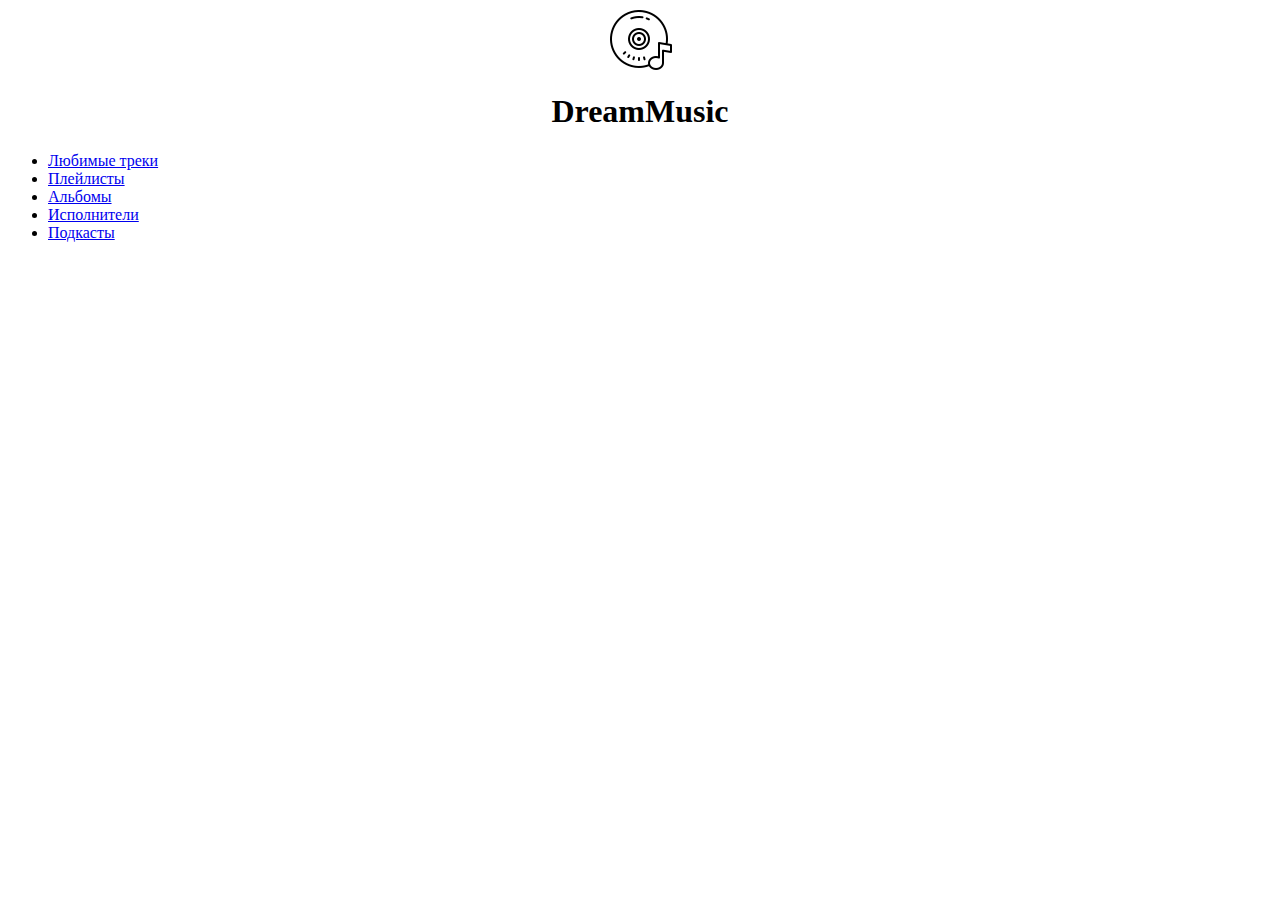
==== home.html @ e6933337 "create html page" ====
<!doctype html>
<html lang="en">
<head>
    <!-- Required meta tags -->
    <meta charset="utf-8">
    <meta name="viewport" content="width=device-width, initial-scale=1, shrink-to-fit=no">

    <!-- Bootstrap CSS -->
    <link rel="stylesheet" href="https://stackpath.bootstrapcdn.com/bootstrap/4.5.0/css/bootstrap.min.css"
          integrity="sha384-9aIt2nRpC12Uk9gS9baDl411NQApFmC26EwAOH8WgZl5MYYxFfc+NcPb1dKGj7Sk" crossorigin="anonymous">
    <link rel="stylesheet" href="https://stackpath.bootstrapcdn.com/font-awesome/4.7.0/css/font-awesome.min.css">
    <link rel="stylesheet" href="styles/style.css">

    <title>DreamMusic</title>
</head>
<body>

<div class="container-fluid">
    <div class="row">
        <div class="col-lg-2 left-panel">
            <div class="logo">
                <div class="logo">
                <img src="img/icons8-пластинка-64.png" alt="logo">
                <h1 class="display-4">DreamMusic</h1>
                </div>
                <ul>
                    <li><a href=#"">Любимые треки</a></li>
                    <li><a href="#">Плейлисты</a></li>
                    <li><a href="#">Альбомы</a></li>
                    <li><a href="#">Исполнители</a></li>
                    <li><a href="#">Подкасты</a></li>
                </ul>
        </div>
            </div>
            <div class="col-lg-10 content"></div>
    </div>
</div>

<!-- Optional JavaScript -->
<!-- jQuery first, then Popper.js, then Bootstrap JS -->
<script src="https://code.jquery.com/jquery-3.5.1.slim.min.js"
        integrity="sha384-DfXdz2htPH0lsSSs5nCTpuj/zy4C+OGpamoFVy38MVBnE+IbbVYUew+OrCXaRkfj"
        crossorigin="anonymous"></script>
<script src="https://cdn.jsdelivr.net/npm/popper.js@1.16.0/dist/umd/popper.min.js"
        integrity="sha384-Q6E9RHvbIyZFJoft+2mJbHaEWldlvI9IOYy5n3zV9zzTtmI3UksdQRVvoxMfooAo"
        crossorigin="anonymous"></script>
<script src="https://stackpath.bootstrapcdn.com/bootstrap/4.5.0/js/bootstrap.min.js"
        integrity="sha384-OgVRvuATP1z7JjHLkuOU7Xw704+h835Lr+6QL9UvYjZE3Ipu6Tp75j7Bh/kR0JKI"
        crossorigin="anonymous"></script>
</body>
</html>
---- styles/style.css ----
.login-content {
    display: table;
    background: url("../img/background.svg");
    width: 100%;
    height: 100%;
    position: fixed;
}

.login-block {
    display: table-cell;
    vertical-align: middle;
}

.logo img {
    display: block;
    margin: 0 auto;

}

.logo h1, p {
    text-align: center;
}

.logo p {
    font-weight: bold;
}

.jumbotron {
    background-color: rgb(233, 236, 239, 0.7);
}

.login-form {
    padding: 20px 20px 42px 20px;
    background-color: rgb(233, 236, 239, 0.7);
}
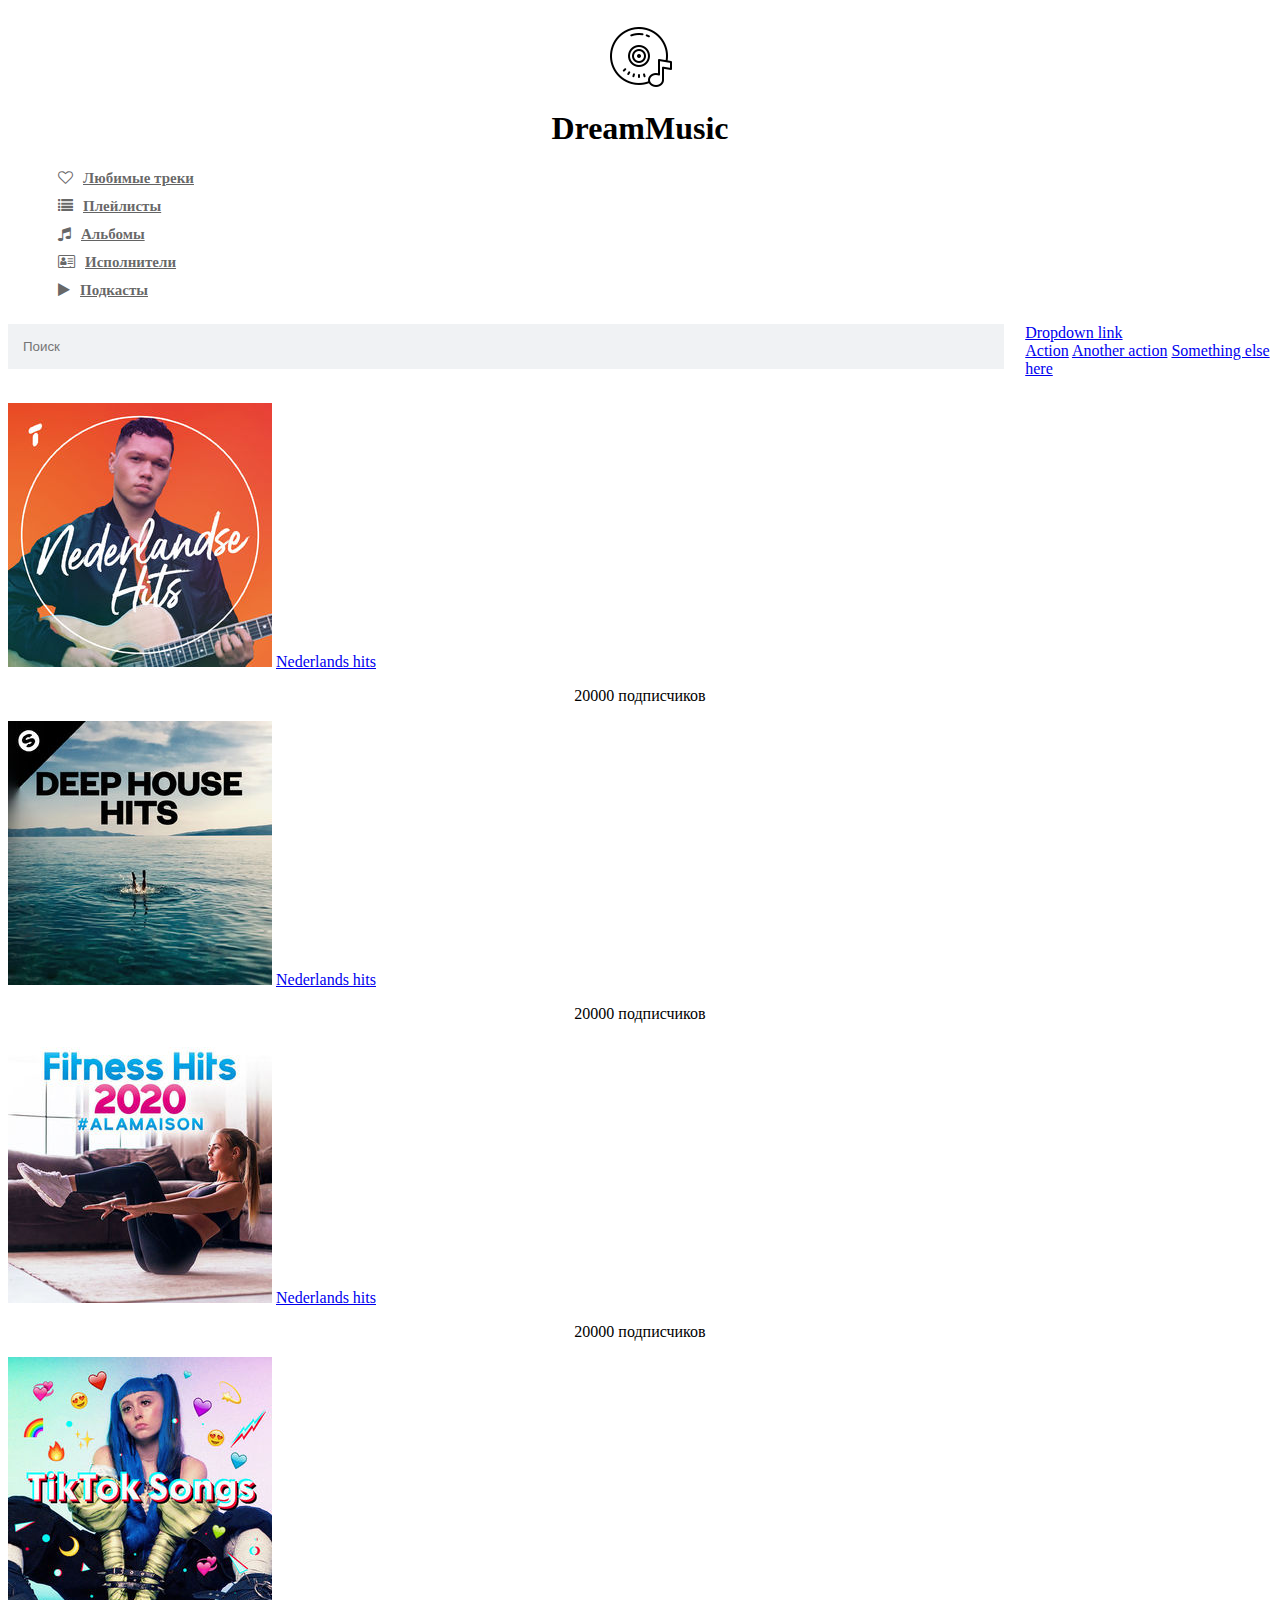
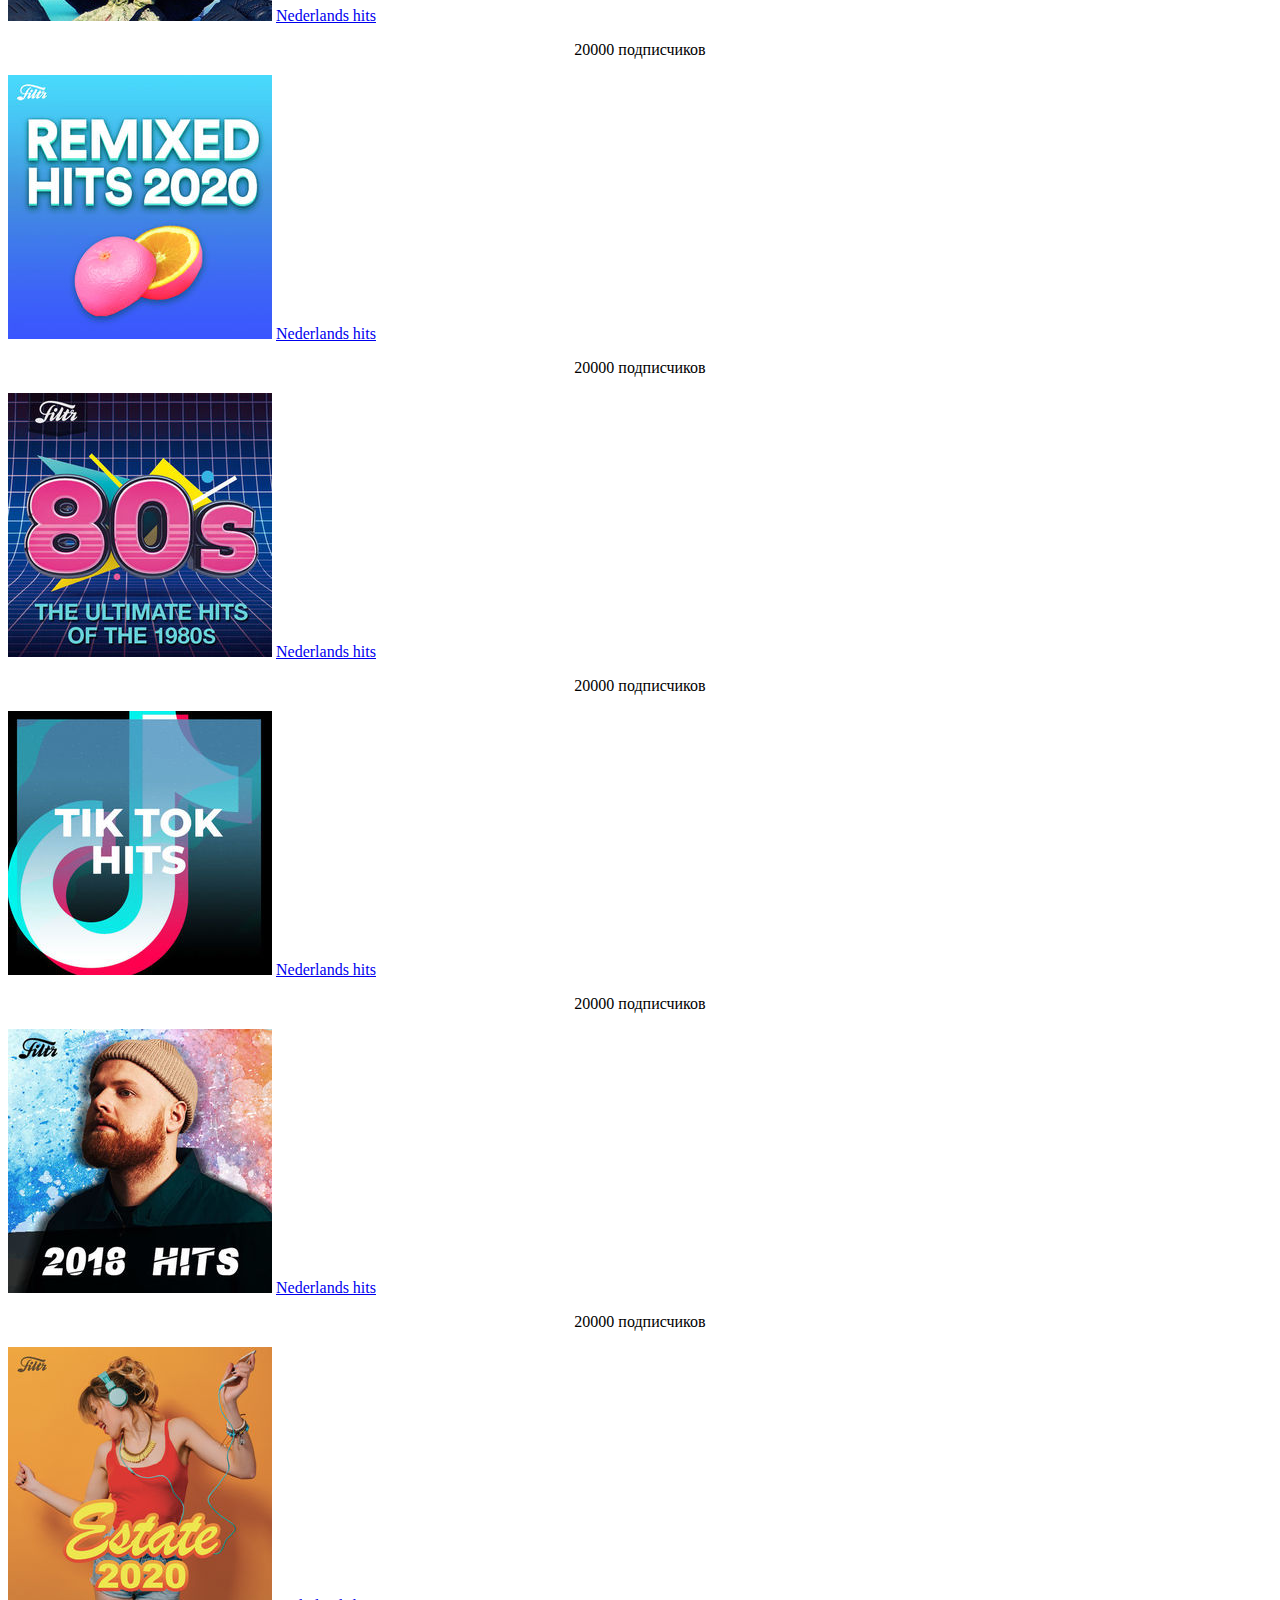
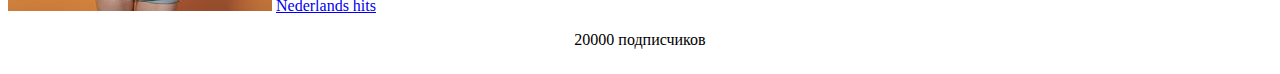
==== commit 195b5920: "Added library(scrol list)" ====
--- a/home.html
+++ b/home.html
@@ -10,29 +10,101 @@
           integrity="sha384-9aIt2nRpC12Uk9gS9baDl411NQApFmC26EwAOH8WgZl5MYYxFfc+NcPb1dKGj7Sk" crossorigin="anonymous">
     <link rel="stylesheet" href="https://stackpath.bootstrapcdn.com/font-awesome/4.7.0/css/font-awesome.min.css">
     <link rel="stylesheet" href="styles/style.css">
-
+    <link rel="stylesheet" href="lib/slick-1.8.1/slick/slick-theme.css">
+    <link rel="stylesheet" href="lib/slick-1.8.1/slick/slick.css">
     <title>DreamMusic</title>
 </head>
 <body>
 
 <div class="container-fluid">
     <div class="row">
-        <div class="col-lg-2 left-panel">
+        <div class="col-lg-3 left-panel">
             <div class="logo">
                 <div class="logo">
-                <img src="img/icons8-пластинка-64.png" alt="logo">
-                <h1 class="display-4">DreamMusic</h1>
+                    <img src="img/icons8-пластинка-64.png" alt="logo">
+                    <h1>DreamMusic</h1>
                 </div>
                 <ul>
-                    <li><a href=#"">Любимые треки</a></li>
-                    <li><a href="#">Плейлисты</a></li>
-                    <li><a href="#">Альбомы</a></li>
-                    <li><a href="#">Исполнители</a></li>
-                    <li><a href="#">Подкасты</a></li>
+
+                    <li><a href=#""><i class="fa fa-heart-o" aria-hidden="true"></i>Любимые треки</a></li>
+                    <li><a href="#"><i class="fa fa-list" aria-hidden="true"></i>Плейлисты</a></li>
+                    <li><a href="#"><i class="fa fa-music" aria-hidden="true"></i>Альбомы</a></li>
+                    <li><a href="#"><i class="fa fa-address-card-o" aria-hidden="true"></i>Исполнители</a></li>
+                    <li><a href="#"><i class="fa fa-play" aria-hidden="true"></i>Подкасты</a></li>
                 </ul>
+            </div>
         </div>
+        <div class="col-lg-9 content">
+            <div class="top-panel">
+
+                <div class="search">
+                    <input type="text" placeholder="Поиск">
+                </div>
+
+                <div class="user">
+                    <div class="dropdown">
+                        <a class="btn btn-secondary dropdown-toggle" href="#" role="button" id="dropdownMenuLink"
+                           data-toggle="dropdown" aria-haspopup="true" aria-expanded="false">
+                            Dropdown link
+                        </a>
+
+                        <div class="dropdown-menu" aria-labelledby="dropdownMenuLink">
+                            <a class="dropdown-item" href="#">Action</a>
+                            <a class="dropdown-item" href="#">Another action</a>
+                            <a class="dropdown-item" href="#">Something else here</a>
+                        </div>
+                    </div>
+                </div>
             </div>
-            <div class="col-lg-10 content"></div>
+            <section class="content-block">
+                <div class="responsive slick-arrow">
+                    <div>
+                        <img src="img/item2.jpg" class="rounded-circle" alt=" ">
+                        <a href="#">Nederlands hits</a>
+                        <p>20000 подписчиков</p>
+                    </div>
+                    <div>
+                        <img src="img/item3.jpg" class="rounded-circle" alt=" ">
+                        <a href="#">Nederlands hits</a>
+                        <p>20000 подписчиков</p>
+                    </div>
+                    <div>
+                        <img src="img/item4.jpg" class="rounded-circle" alt=" ">
+                        <a href="#">Nederlands hits</a>
+                        <p>20000 подписчиков</p>
+                    </div>
+                    <div>
+                        <img src="img/item5.jpg" class="rounded-circle" alt=" ">
+                        <a href="#">Nederlands hits</a>
+                        <p>20000 подписчиков</p>
+                    </div>
+                    <div>
+                        <img src="img/item6.jpg" class="rounded-circle" alt="">
+                        <a href="#">Nederlands hits</a>
+                        <p>20000 подписчиков</p>
+                    </div>
+                    <div>
+                        <img src="img/item7.jpg" class="rounded-circle" alt="">
+                        <a href="#">Nederlands hits</a>
+                        <p>20000 подписчиков</p>
+                    </div>
+                    <div><img src="img/item8.jpg" class="rounded-circle" alt="">
+                        <a href="#">Nederlands hits</a>
+                        <p>20000 подписчиков</p></div>
+                    <div>
+                        <img src="img/item9.jpg" class="rounded-circle" alt="">
+                        <a href="#">Nederlands hits</a>
+                        <p>20000 подписчиков</p>
+                    </div>
+                    <div>
+                        <img src="img/item10.jpg" class="rounded-circle" alt="">
+                        <a href="#">Nederlands hits</a>
+                        <p>20000 подписчиков</p>
+                    </div>
+                </div>
+            </section>
+        </div>
+
     </div>
 </div>
 
@@ -47,5 +119,7 @@
 <script src="https://stackpath.bootstrapcdn.com/bootstrap/4.5.0/js/bootstrap.min.js"
         integrity="sha384-OgVRvuATP1z7JjHLkuOU7Xw704+h835Lr+6QL9UvYjZE3Ipu6Tp75j7Bh/kR0JKI"
         crossorigin="anonymous"></script>
+<script src="lib/slick-1.8.1/slick/slick.min.js"></script>
+<script src="js/custom.js"></script>
 </body>
 </html>--- a/styles/style.css
+++ b/styles/style.css
@@ -1,3 +1,12 @@
+ul li {
+    list-style-type: none;
+}
+
+a:hover {
+    text-decoration: none;
+}
+
+/*login page*/
 .login-content {
     display: table;
     background: url("../img/background.svg");
@@ -32,4 +41,109 @@
 .login-form {
     padding: 20px 20px 42px 20px;
     background-color: rgb(233, 236, 239, 0.7);
+}
+
+.login-form h2 {
+    text-align: center;
+    margin: 15px 0;
+    font-weight: 400;
+}
+
+.social-link {
+    text-align: center;
+    margin: 15px 0;
+}
+
+.social-link i {
+    margin: 0 10px;
+    font-size: 30px;
+    color: #212529;
+    cursor: pointer;
+}
+
+.login-form .btn {
+    width: 100%;
+    display: block;
+    margin: 37px auto 0 auto;
+    border: 1px solid #212529;
+    border-radius: 0;
+    text-transform: uppercase;
+}
+
+/*home page*/
+.left-panel {
+    margin-top: 25px;
+}
+
+.left-panel ul {
+    margin-top: 15px;
+}
+
+.left-panel li {
+    margin: 10px;
+}
+
+.left-panel a {
+    font-size: 15px;
+    font-weight: bold;
+    color: rgba(25, 25, 25, 0.68);
+}
+
+.left-panel i {
+    margin-right: 10px;
+}
+
+.top-panel {
+    margin-top: 25px;
+    display: flex;
+    align-items: flex-start;
+    flex-wrap: nowrap;
+}
+
+.search {
+    width: 90%;
+}
+
+.search input {
+    width: 95%;
+    padding: 15px;
+    border: none;
+    outline: none;
+    background-color: rgba(233, 236, 239, 0.7);
+}
+
+.content-block{
+margin: 25px 0;
+}
+
+.slick-slide:focus {
+    outline: none;
+}
+
+.slick-prev:before {
+    content: "\f0a8";
+    font-family: "FontAweson";
+    color: black;
+}
+
+.slick-next:before {
+    content:"\f0a9"  ;
+    font-family: "FontAweson";
+    color: black;
+}
+
+.slick-prev{
+    left: 50%;
+    top: -10%;
+}
+.slick-next{
+    right: 7%;
+    top: -5%;
+}
+.slick-slide{
+    text-align: center;
+}
+.slick-slide img {
+    display: block;
+    margin: 0 auto;
 }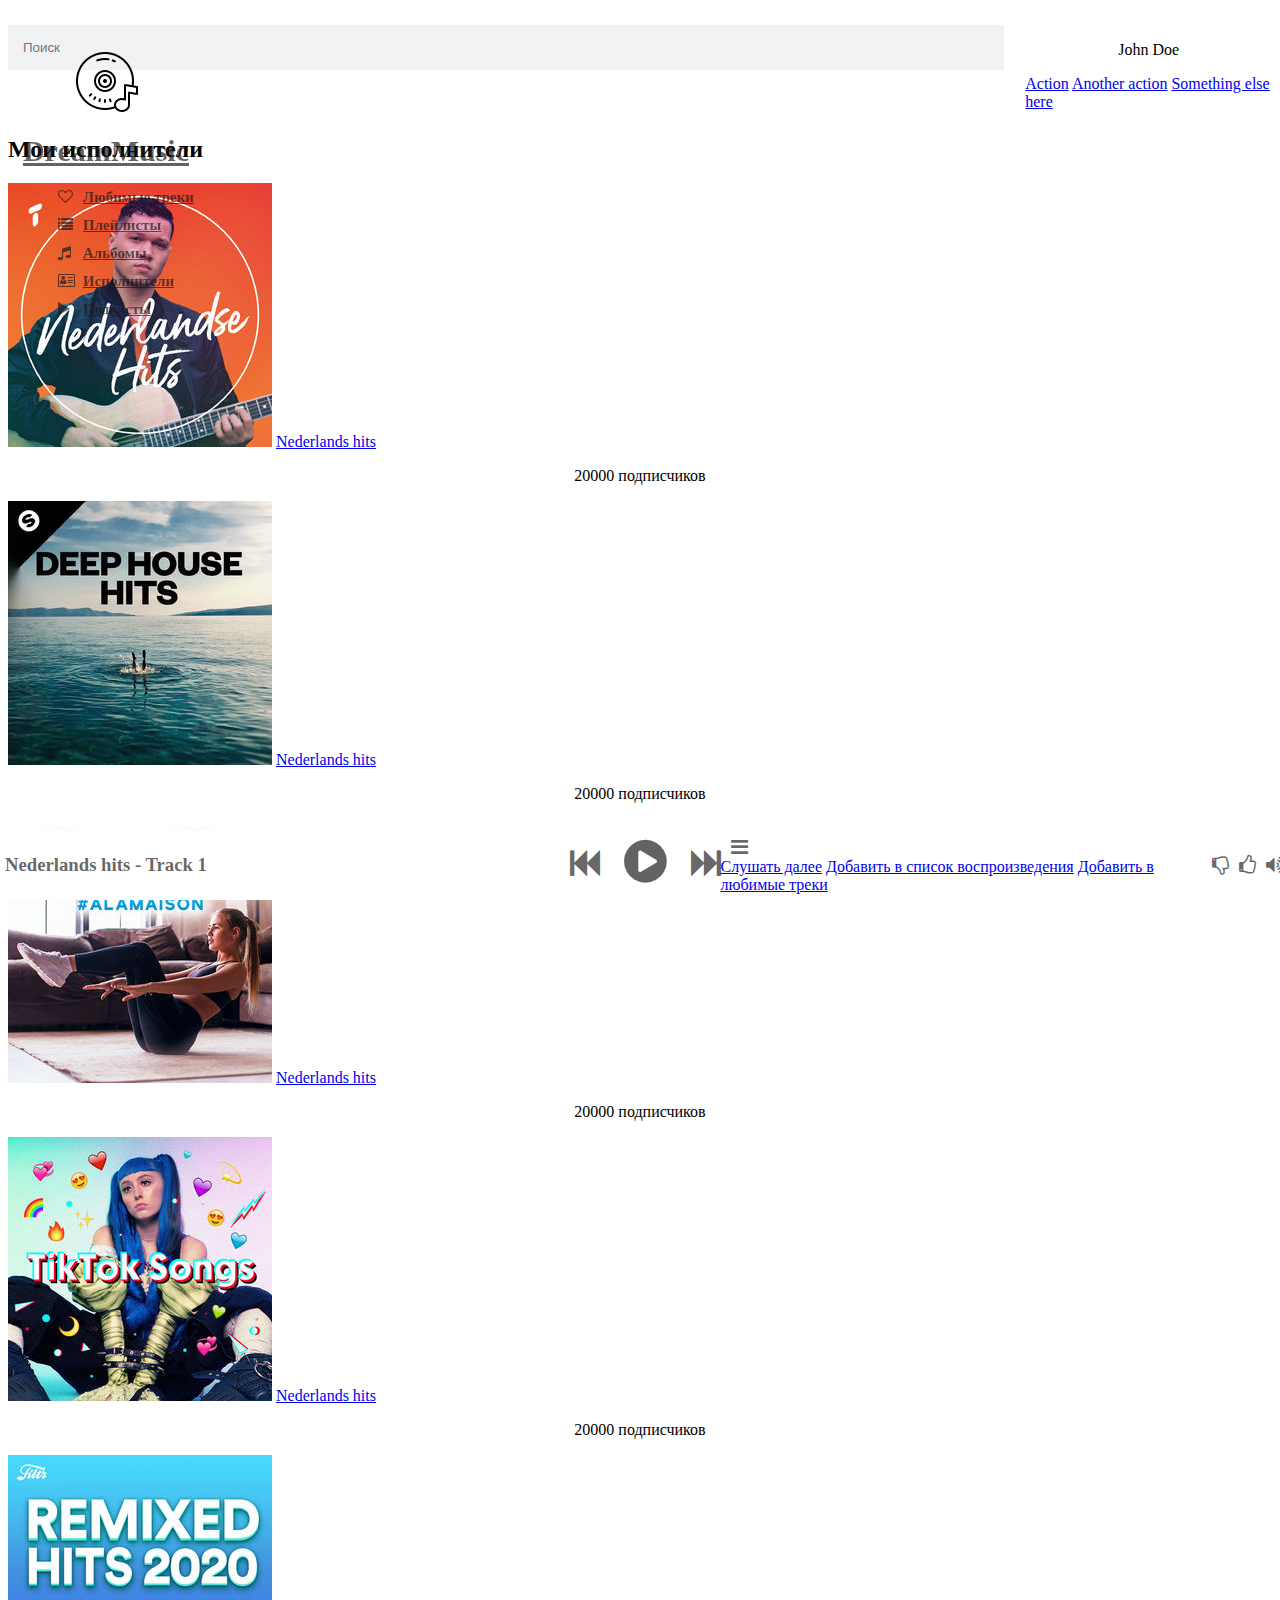
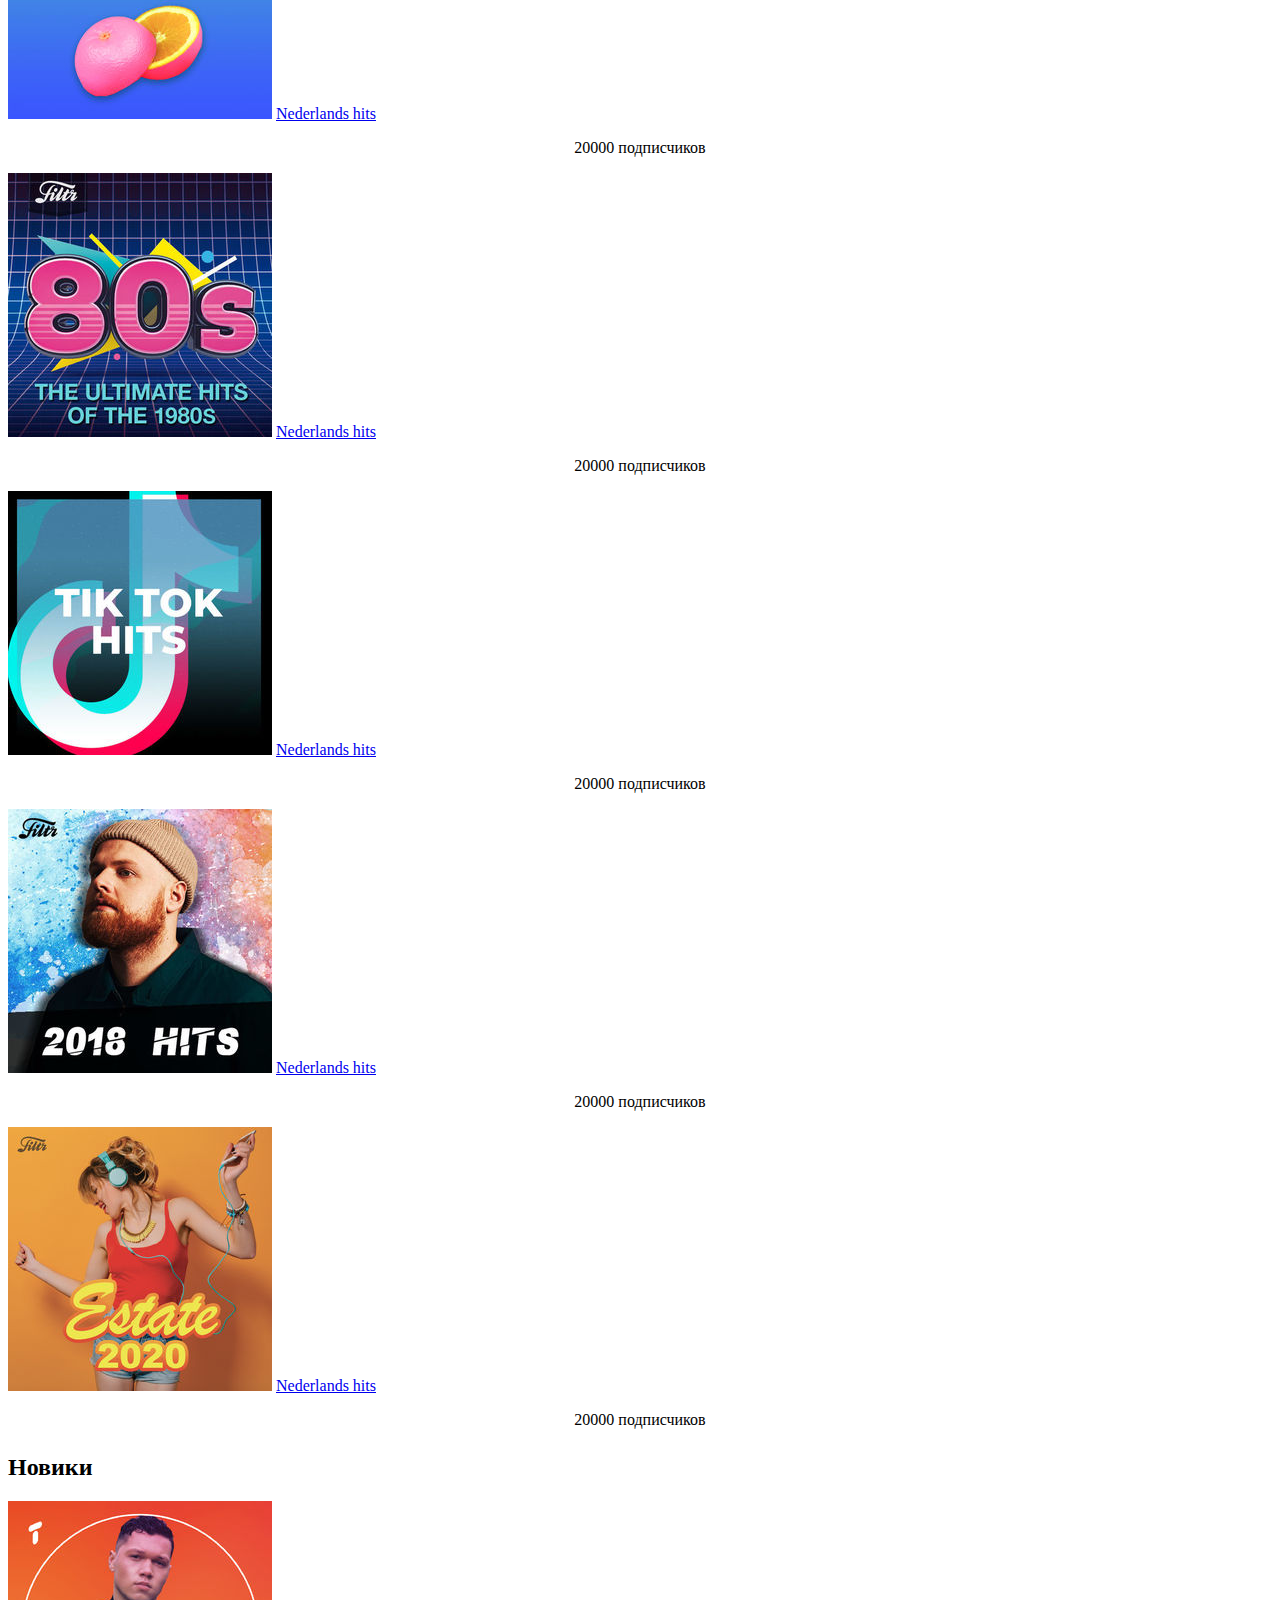
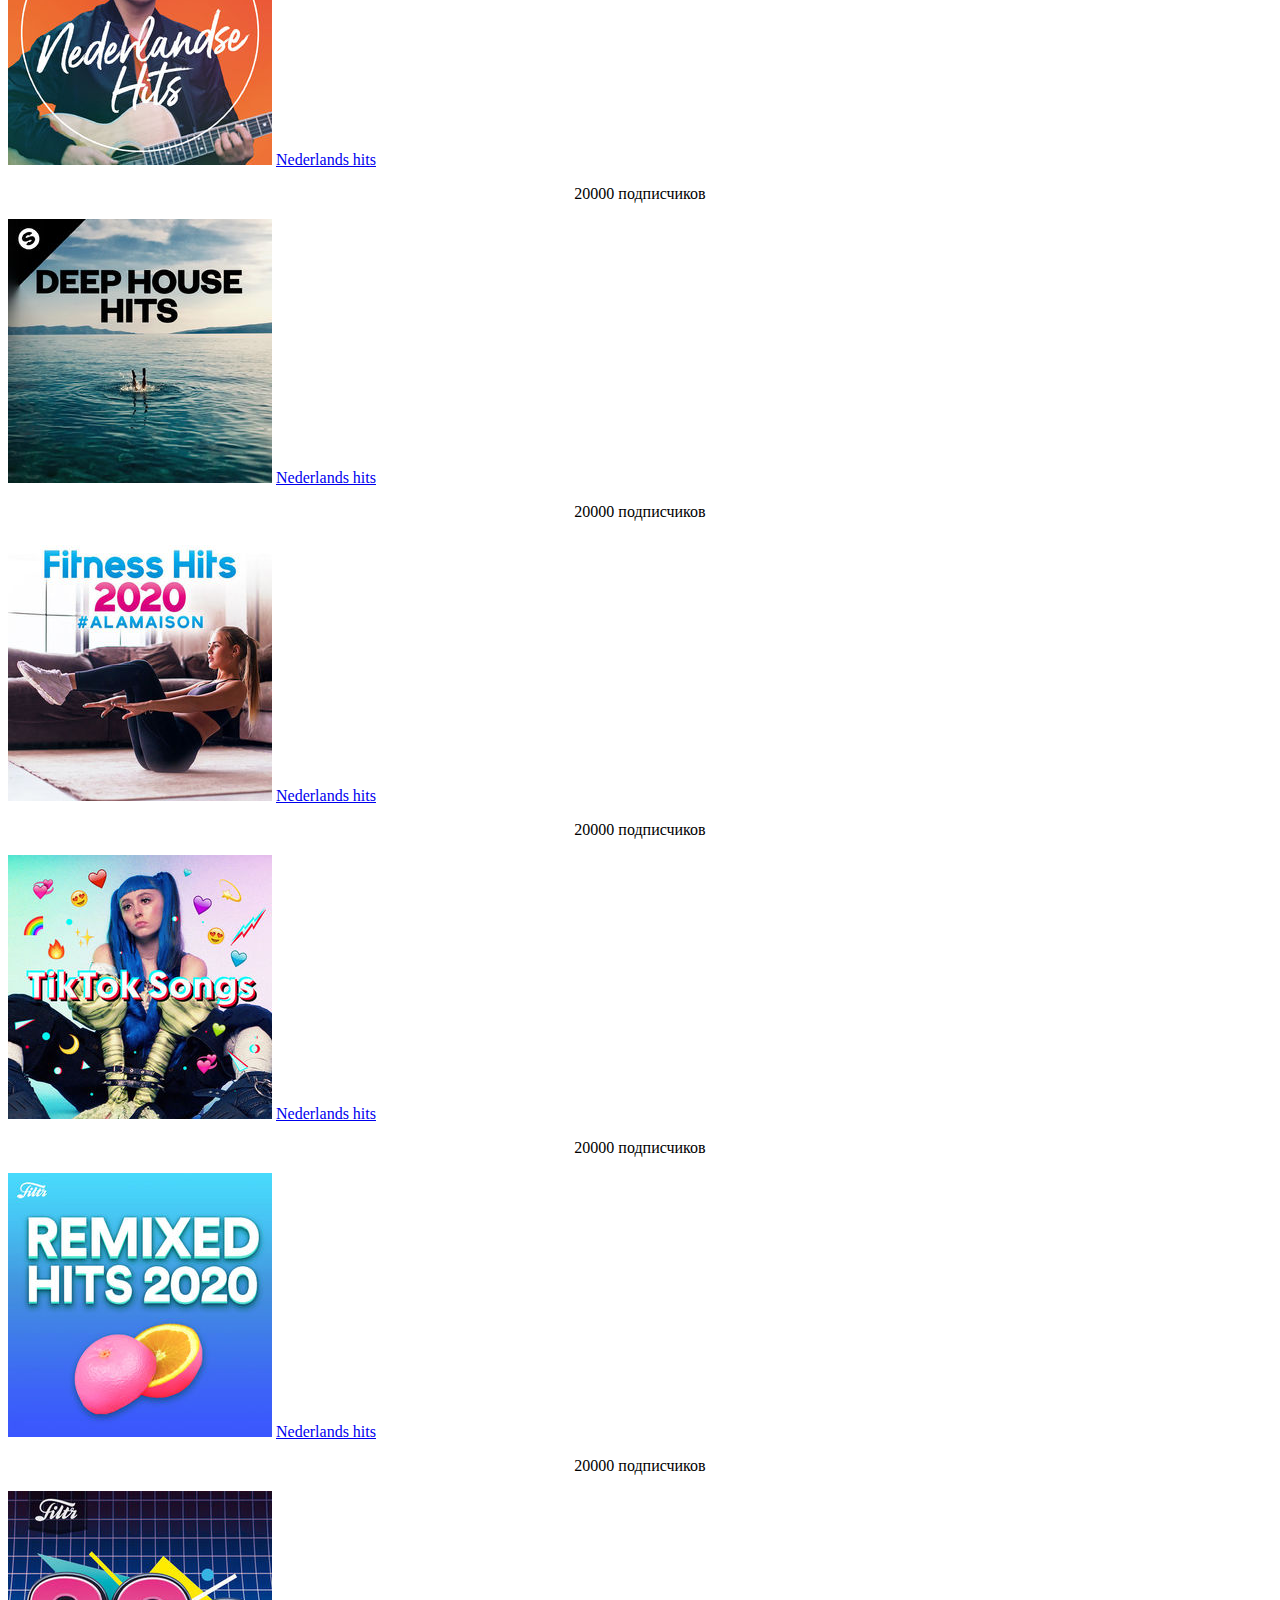
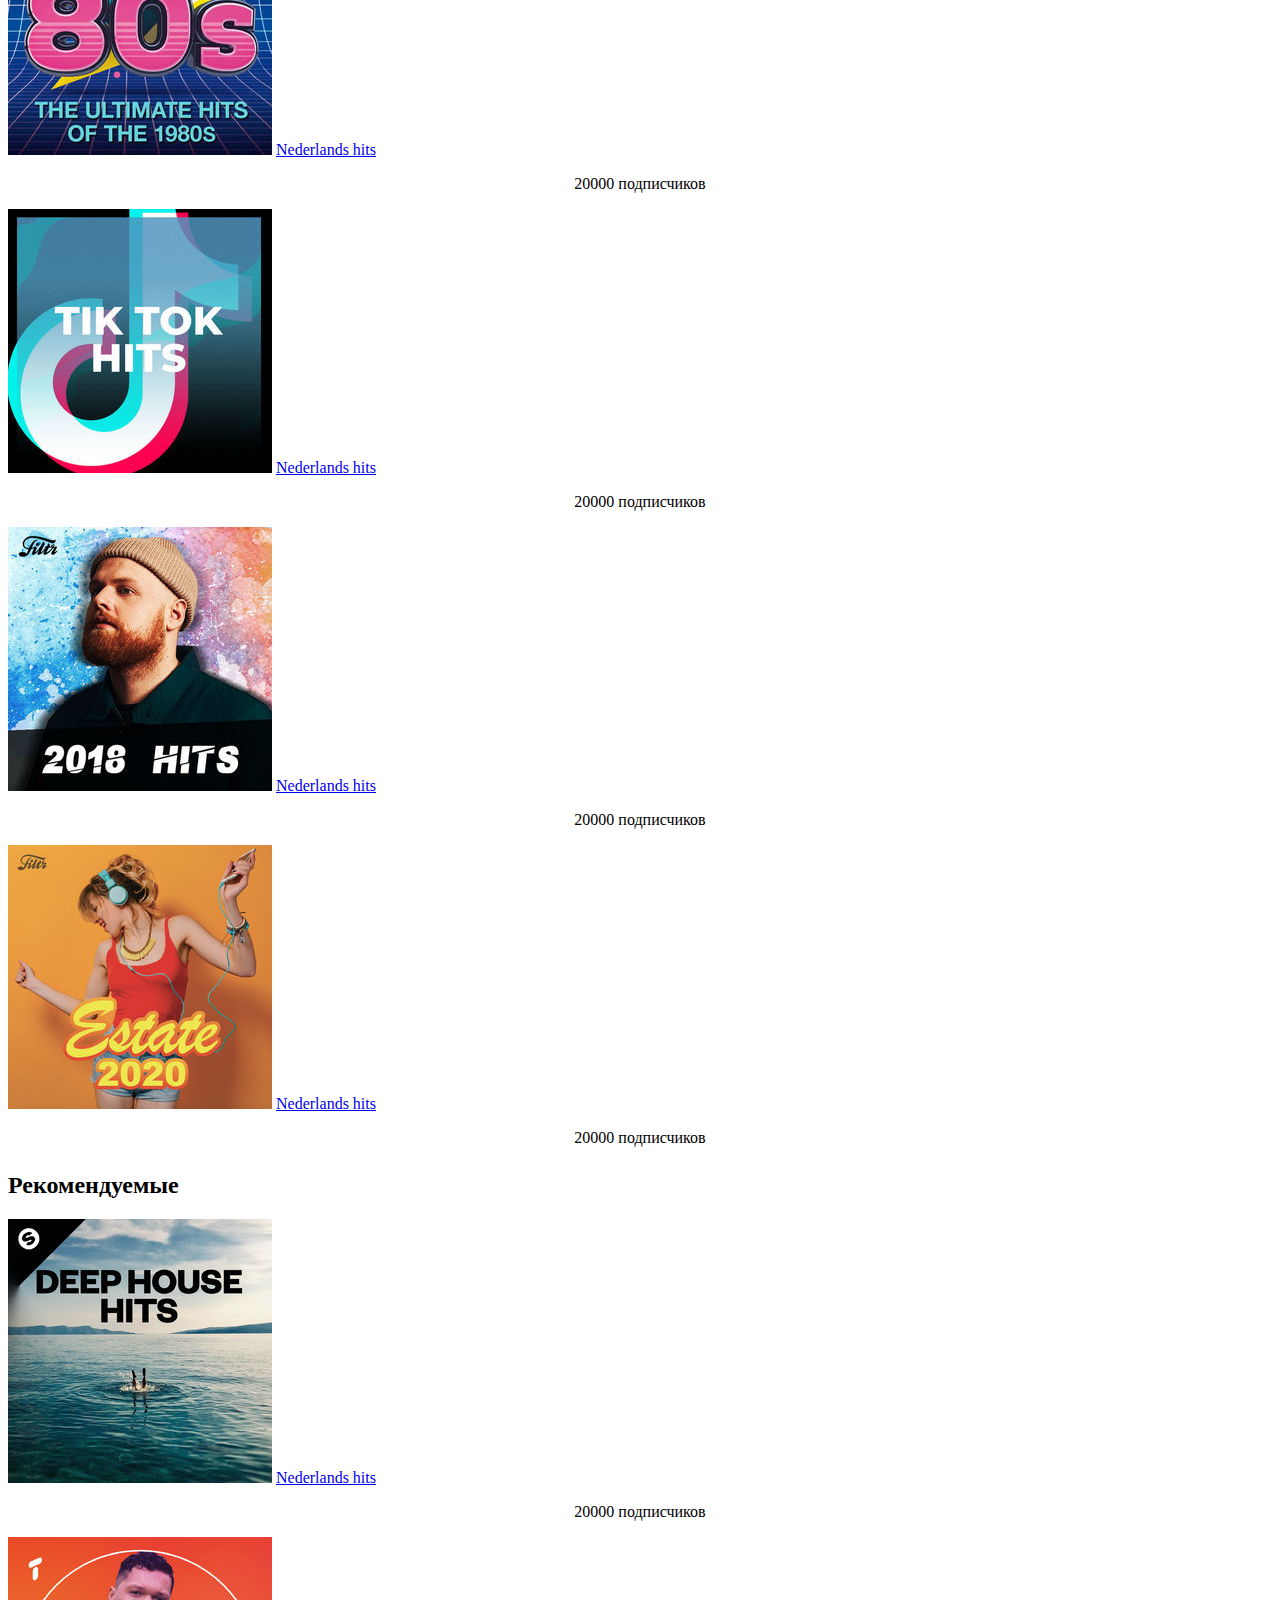
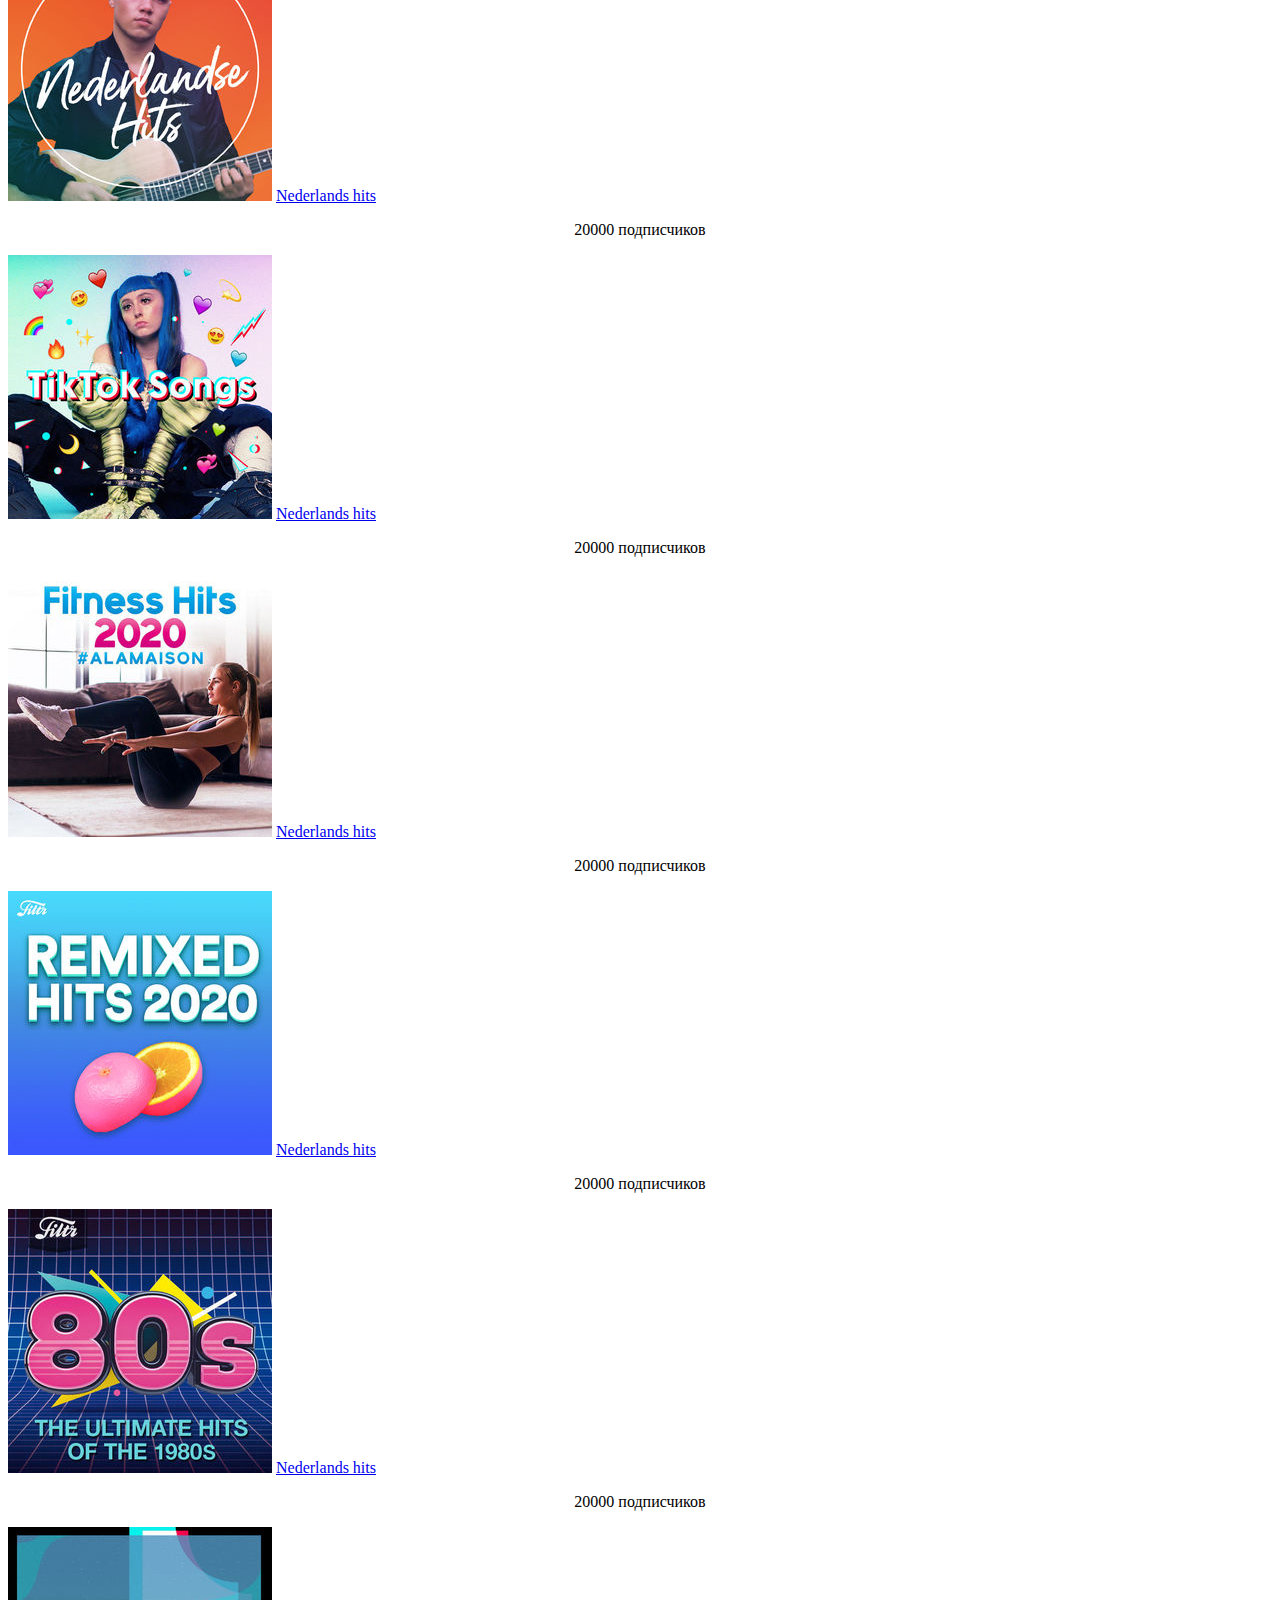
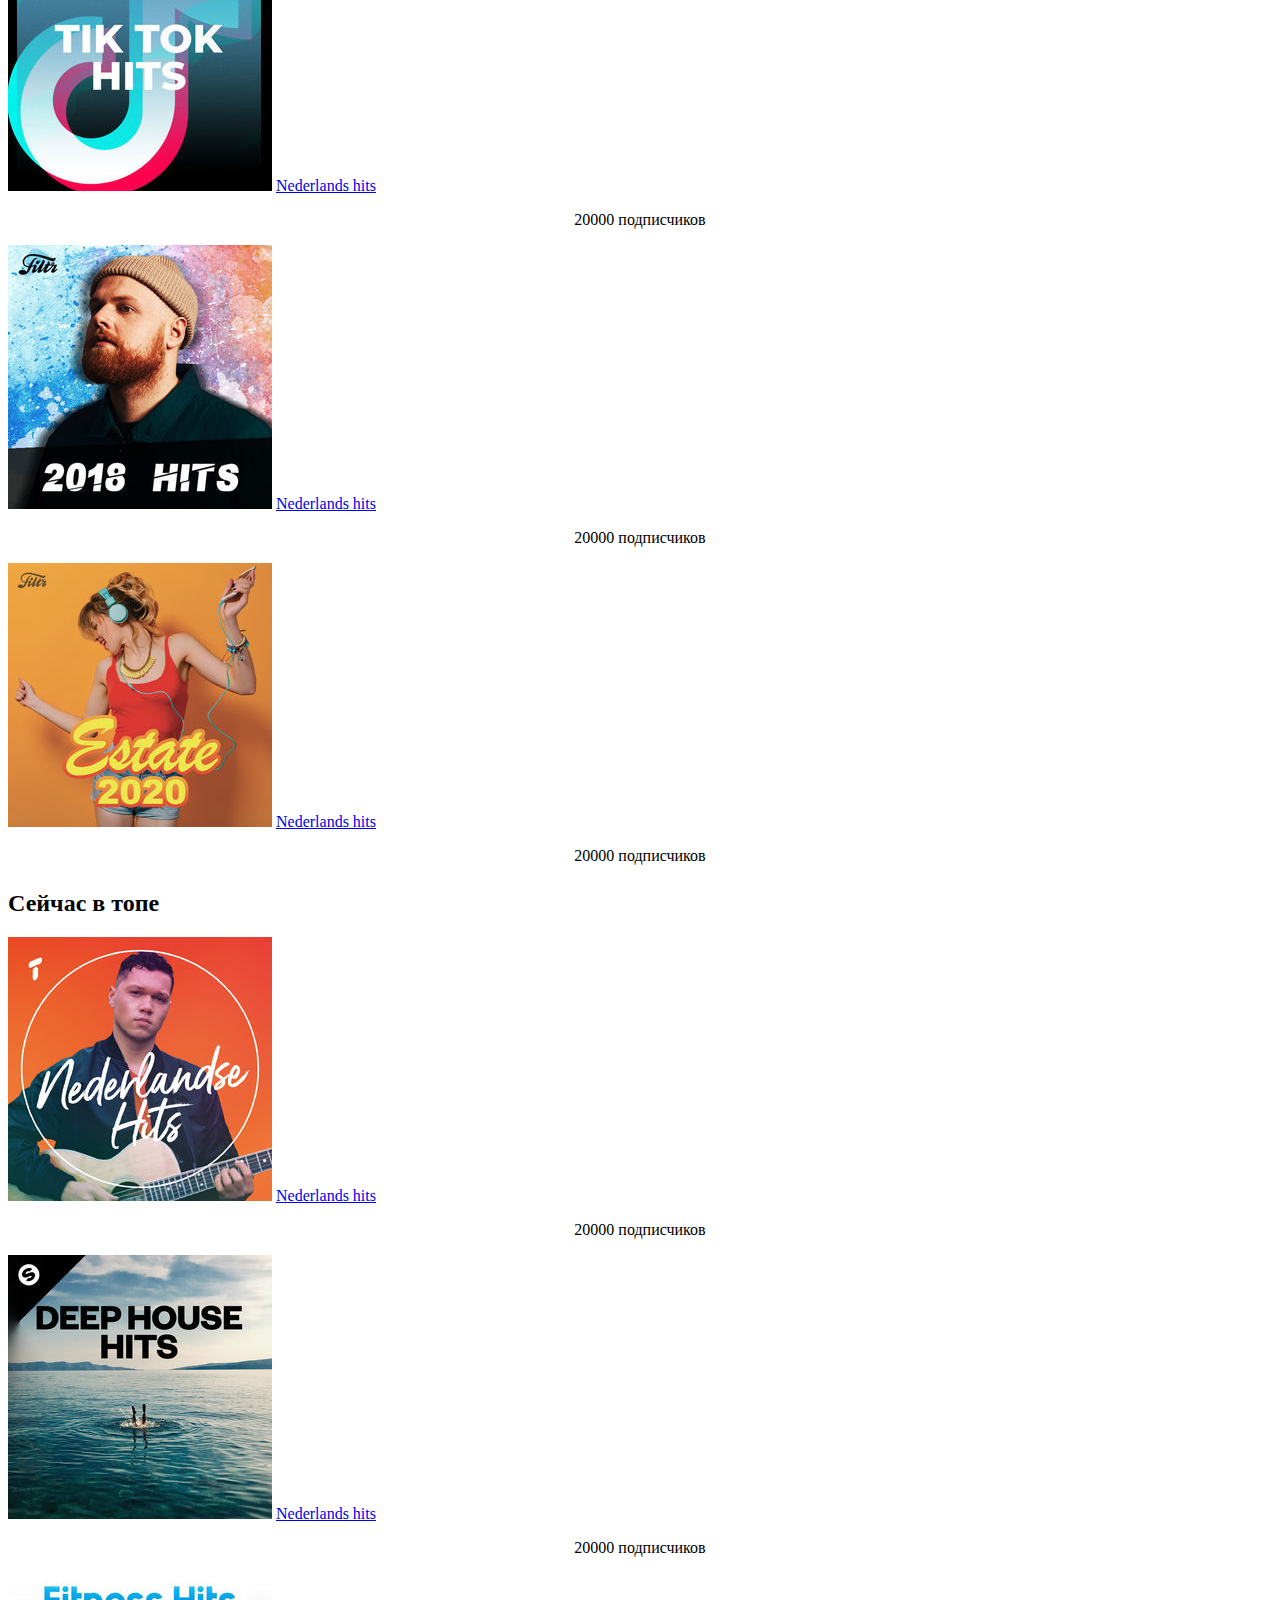
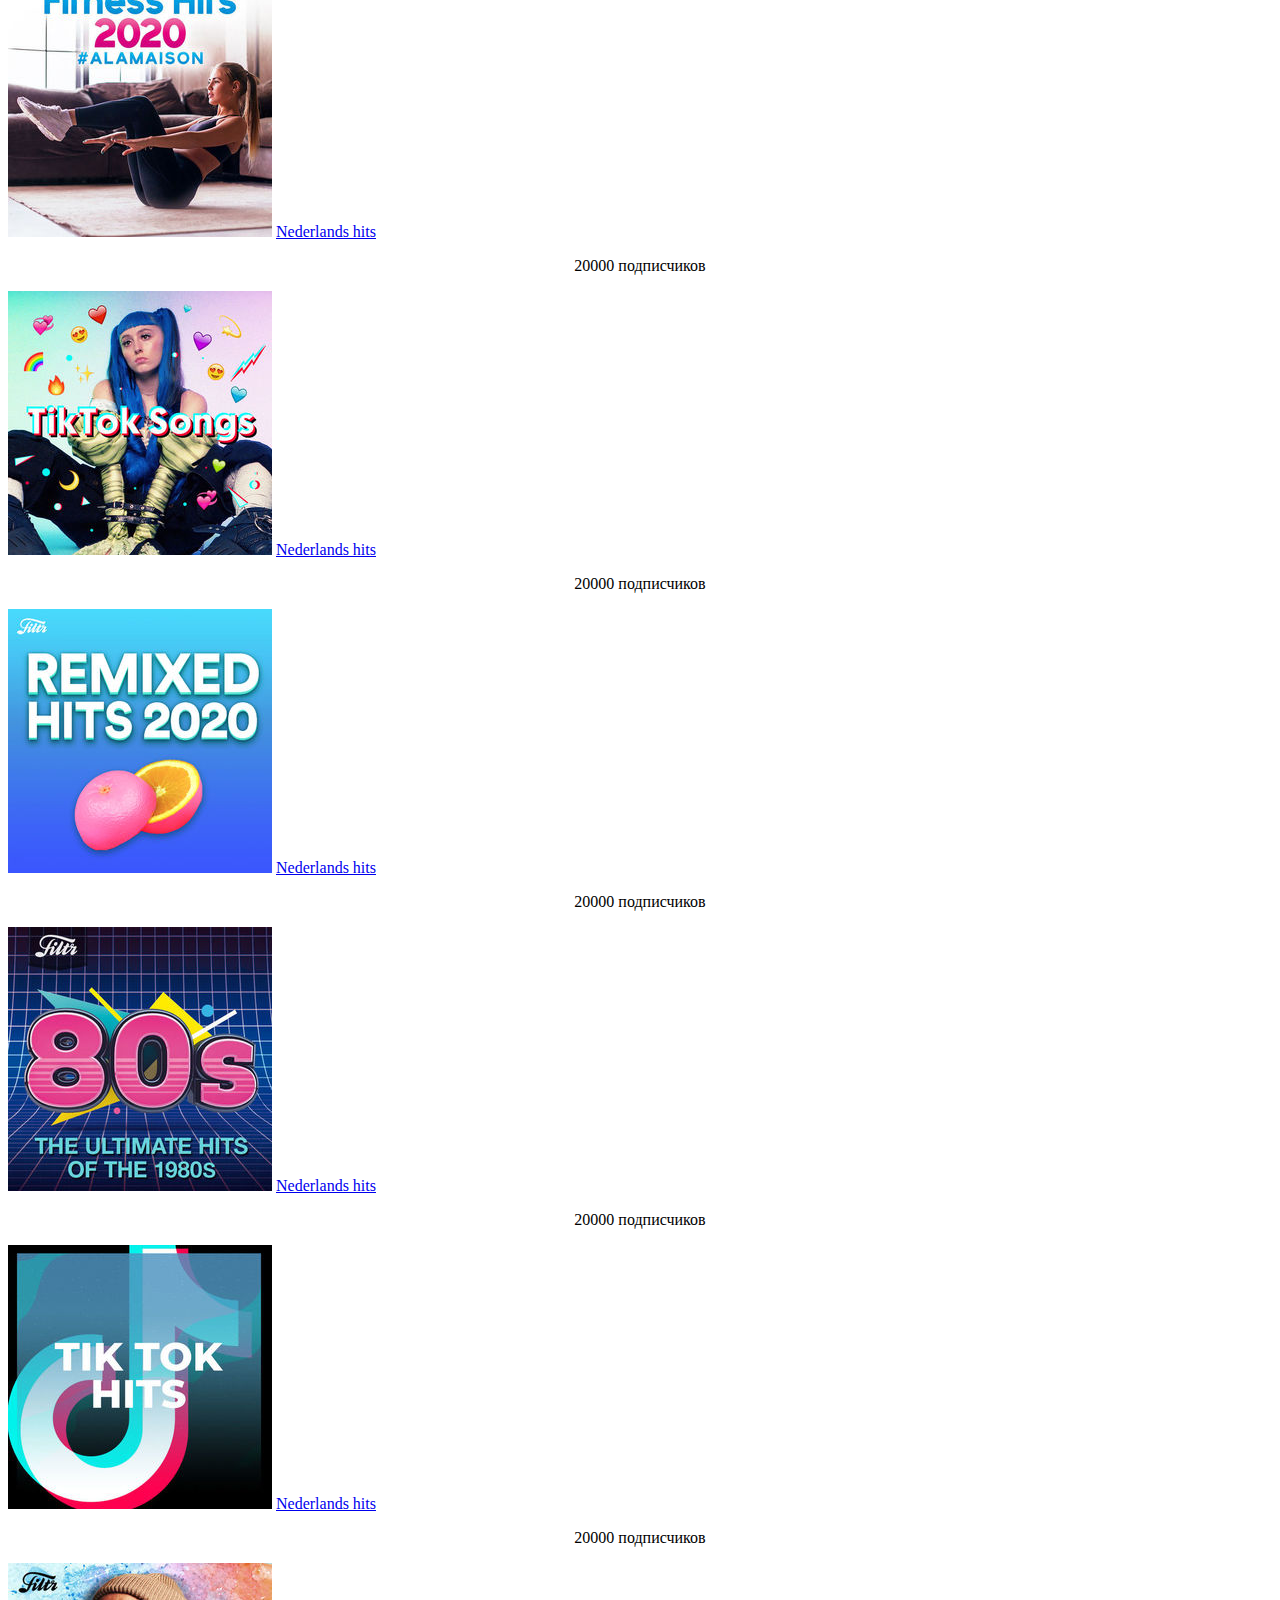
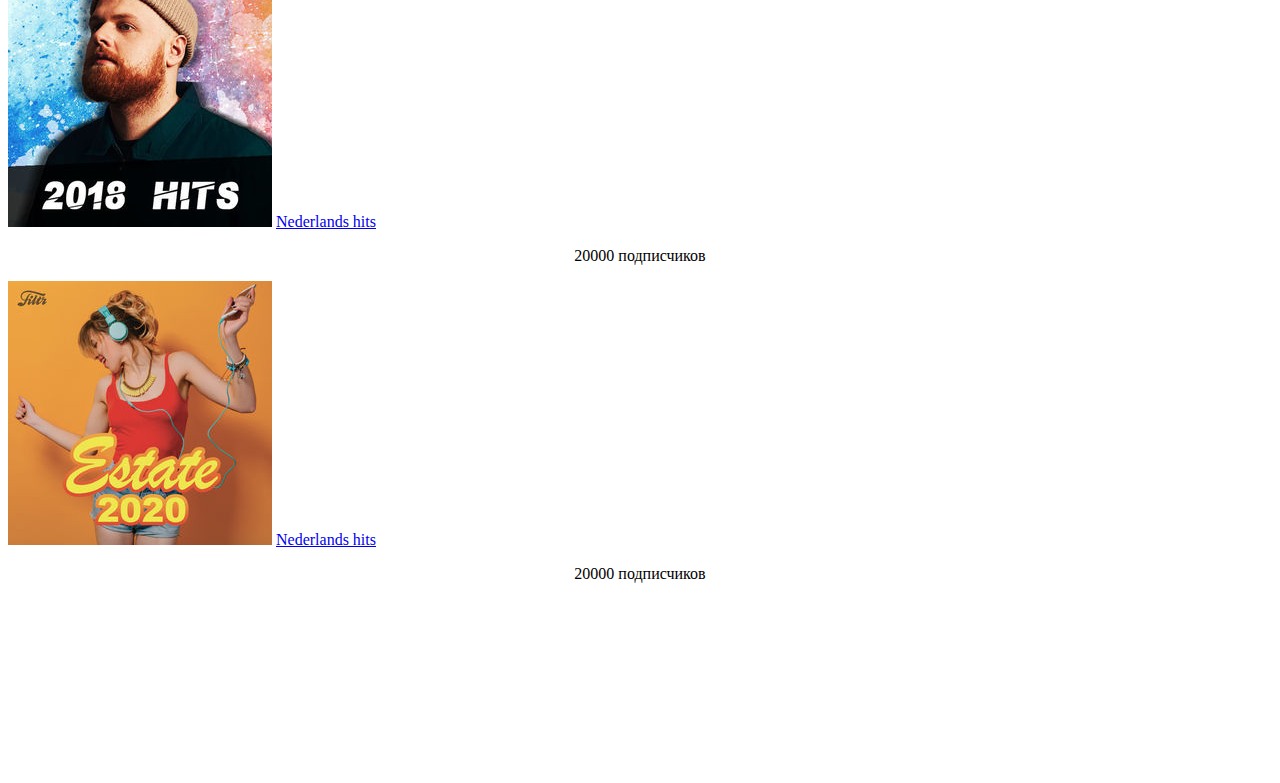
==== commit c25ba7ef: "changed style of pages" ====
--- a/home.html
+++ b/home.html
@@ -9,44 +9,45 @@
     <link rel="stylesheet" href="https://stackpath.bootstrapcdn.com/bootstrap/4.5.0/css/bootstrap.min.css"
           integrity="sha384-9aIt2nRpC12Uk9gS9baDl411NQApFmC26EwAOH8WgZl5MYYxFfc+NcPb1dKGj7Sk" crossorigin="anonymous">
     <link rel="stylesheet" href="https://stackpath.bootstrapcdn.com/font-awesome/4.7.0/css/font-awesome.min.css">
+    <link rel="stylesheet" href="path/to/font-awesome/css/font-awesome.min.css">
+    <link rel="stylesheet" href="lib/slick-1.8.1/slick/slick.css"/>
+    <link rel="stylesheet" href="lib/slick-1.8.1/slick/slick-theme.css"/>
     <link rel="stylesheet" href="styles/style.css">
-    <link rel="stylesheet" href="lib/slick-1.8.1/slick/slick-theme.css">
-    <link rel="stylesheet" href="lib/slick-1.8.1/slick/slick.css">
     <title>DreamMusic</title>
 </head>
 <body>
 
 <div class="container-fluid">
     <div class="row">
-        <div class="col-lg-3 left-panel">
+        <div class="col-lg-3">
+            <div class="left-panel">
             <div class="logo">
                 <div class="logo">
-                    <img src="img/icons8-пластинка-64.png" alt="logo">
-                    <h1>DreamMusic</h1>
+                    <a href="home.html">
+                        <img  src="img/icons8-пластинка-64.png"  alt="logo">
+                        <h1  class="display-4">DreamMusic</h1>
+                    </a>
                 </div>
                 <ul>
-
-                    <li><a href=#""><i class="fa fa-heart-o" aria-hidden="true"></i>Любимые треки</a></li>
-                    <li><a href="#"><i class="fa fa-list" aria-hidden="true"></i>Плейлисты</a></li>
-                    <li><a href="#"><i class="fa fa-music" aria-hidden="true"></i>Альбомы</a></li>
-                    <li><a href="#"><i class="fa fa-address-card-o" aria-hidden="true"></i>Исполнители</a></li>
+                    <li><a href="favorites.html"><i class="fa fa-heart-o" aria-hidden="true"></i>Любимые треки</a></li>
+                    <li><a href="list.html"><i class="fa fa-list" aria-hidden="true"></i>Плейлисты</a></li>
+                    <li><a href="albums.html"><i class="fa fa-music" aria-hidden="true"></i>Альбомы</a></li>
+                    <li><a href="singers.html"><i class="fa fa-address-card-o" aria-hidden="true"></i>Исполнители</a></li>
                     <li><a href="#"><i class="fa fa-play" aria-hidden="true"></i>Подкасты</a></li>
                 </ul>
             </div>
+            </div>
         </div>
         <div class="col-lg-9 content">
             <div class="top-panel">
-
                 <div class="search">
                     <input type="text" placeholder="Поиск">
                 </div>
-
                 <div class="user">
                     <div class="dropdown">
-                        <a class="btn btn-secondary dropdown-toggle" href="#" role="button" id="dropdownMenuLink"
-                           data-toggle="dropdown" aria-haspopup="true" aria-expanded="false">
-                            Dropdown link
-                        </a>
+                        <p class="dropdown-toggle" href="#" role="button" id="dropdownMenuLink" data-toggle="dropdown" aria-haspopup="true" aria-expanded="false">
+                            John Doe
+                        </p>
 
                         <div class="dropdown-menu" aria-labelledby="dropdownMenuLink">
                             <a class="dropdown-item" href="#">Action</a>
@@ -57,10 +58,11 @@
                 </div>
             </div>
             <section class="content-block">
-                <div class="responsive slick-arrow">
+                <h2>Мои исполнители</h2>
+                <div class="responsive">
                     <div>
                         <img src="img/item2.jpg" class="rounded-circle" alt=" ">
-                        <a href="#">Nederlands hits</a>
+                        <a href="list.html">Nederlands hits</a>
                         <p>20000 подписчиков</p>
                     </div>
                     <div>
@@ -103,9 +105,182 @@
                     </div>
                 </div>
             </section>
-        </div>
-
+            <section class="content-block">
+                <h2>Новики</h2>
+                <div class="responsive">
+                    <div>
+                        <img src="img/item2.jpg" alt="">
+                        <a href="#">Nederlands hits</a>
+                        <p>20000 подписчиков</p>
+                    </div>
+                    <div>
+                        <img src="img/item3.jpg" alt="">
+                        <a href="#">Nederlands hits</a>
+                        <p>20000 подписчиков</p>
+                    </div>
+                    <div>
+                        <img src="img/item4.jpg" alt="">
+                        <a href="#">Nederlands hits</a>
+                        <p>20000 подписчиков</p>
+                    </div>
+                    <div>
+                        <img src="img/item5.jpg" alt="">
+                        <a href="#">Nederlands hits</a>
+                        <p>20000 подписчиков</p>
+                    </div>
+                    <div>
+                        <img src="img/item6.jpg" alt="">
+                        <a href="#">Nederlands hits</a>
+                        <p>20000 подписчиков</p>
+                    </div>
+                    <div>
+                        <img src="img/item7.jpg" alt="">
+                        <a href="#">Nederlands hits</a>
+                        <p>20000 подписчиков</p>
+                    </div>
+                    <div><img src="img/item8.jpg" alt="">
+                        <a href="#">Nederlands hits</a>
+                        <p>20000 подписчиков</p></div>
+                    <div>
+                        <img src="img/item9.jpg" alt="">
+                        <a href="#">Nederlands hits</a>
+                        <p>20000 подписчиков</p>
+                    </div>
+                    <div>
+                        <img src="img/item10.jpg" alt="">
+                        <a href="#">Nederlands hits</a>
+                        <p>20000 подписчиков</p>
+                    </div>
+                </div>
+            </section>
+            <section class="content-block">
+                <h2>Рекомендуемые</h2>
+                <div class="responsive">
+                    <div>
+                        <img src="img/item3.jpg"  alt="">
+                        <a href="#">Nederlands hits</a>
+                        <p>20000 подписчиков</p>
+                    </div>
+                    <div>
+                        <img src="img/item2.jpg" alt="">
+                        <a href="#">Nederlands hits</a>
+                        <p>20000 подписчиков</p>
+                    </div>
+                    <div>
+                        <img src="img/item5.jpg"  alt="">
+                        <a href="#">Nederlands hits</a>
+                        <p>20000 подписчиков</p>
+                    </div>
+                    <div>
+                        <img src="img/item4.jpg" alt="">
+                        <a href="#">Nederlands hits</a>
+                        <p>20000 подписчиков</p>
+                    </div>
+                    <div>
+                        <img src="img/item6.jpg"  alt="">
+                        <a href="#">Nederlands hits</a>
+                        <p>20000 подписчиков</p>
+                    </div>
+                    <div>
+                        <img src="img/item7.jpg"  alt="">
+                        <a href="#">Nederlands hits</a>
+                        <p>20000 подписчиков</p>
+                    </div>
+                    <div><img src="img/item8.jpg"  alt="">
+                        <a href="#">Nederlands hits</a>
+                        <p>20000 подписчиков</p></div>
+                    <div>
+                        <img src="img/item9.jpg"  alt="">
+                        <a href="#">Nederlands hits</a>
+                        <p>20000 подписчиков</p>
+                    </div>
+                    <div>
+                        <img src="img/item10.jpg"   alt="">
+                        <a href="#">Nederlands hits</a>
+                        <p>20000 подписчиков</p>
+                    </div>
+                </div>
+            </section>
+            <section class="content-block">
+                <h2>Сейчас в топе</h2>
+                <div class="responsive">
+                    <div>
+                        <img src="img/item2.jpg" alt="">
+                        <a href="#">Nederlands hits</a>
+                        <p>20000 подписчиков</p>
+                    </div>
+                    <div>
+                        <img src="img/item3.jpg" alt="">
+                        <a href="#">Nederlands hits</a>
+                        <p>20000 подписчиков</p>
+                    </div>
+                    <div>
+                        <img src="img/item4.jpg" alt="">
+                        <a href="#">Nederlands hits</a>
+                        <p>20000 подписчиков</p>
+                    </div>
+                    <div>
+                        <img src="img/item5.jpg" alt="">
+                        <a href="#">Nederlands hits</a>
+                        <p>20000 подписчиков</p>
+                    </div>
+                    <div>
+                        <img src="img/item6.jpg" alt="">
+                        <a href="#">Nederlands hits</a>
+                        <p>20000 подписчиков</p>
+                    </div>
+                    <div>
+                        <img src="img/item7.jpg" alt="">
+                        <a href="#">Nederlands hits</a>
+                        <p>20000 подписчиков</p>
+                    </div>
+                    <div><img src="img/item8.jpg" alt="">
+                        <a href="#">Nederlands hits</a>
+                        <p>20000 подписчиков</p></div>
+                    <div>
+                        <img src="img/item9.jpg" alt="">
+                        <a href="#">Nederlands hits</a>
+                        <p>20000 подписчиков</p>
+                    </div>
+                    <div>
+                        <img src="img/item10.jpg" alt="">
+                        <a href="#">Nederlands hits</a>
+                        <p>20000 подписчиков</p>
+                    </div>
+                </div>
+            </section>
+        </div>
     </div>
+    <div class="player">
+        <div class="player-left">
+            <h3>Nederlands hits - Track 1</h3>
+        </div>
+        <div class="player-control">
+            <i class="fa fa-fast-backward" aria-hidden="true"></i>
+            <i class="fa fa-play-circle" aria-hidden="true"></i>
+            <i class="fa fa-fast-forward" aria-hidden="true"></i>
+        </div>
+        <div class="player-right">
+            <div class="dropdown">
+                <span class="dropdown-toggle" href="#" role="button" id="dropdownMenuLink" data-toggle="dropdown" aria-haspopup="true" aria-expanded="false">
+                    <i class="fa fa-bars" aria-hidden="true"></i>
+                </span>
+
+                <div class="dropdown-menu" aria-labelledby="dropdownMenuLink">
+                    <a class="dropdown-item" href="#">Слушать далее</a>
+                    <a class="dropdown-item" href="#">Добавить в список воспроизведения</a>
+                    <a class="dropdown-item" href="#">Добавить в любимые треки</a>
+                </div>
+            </div>
+            <i class="fa fa-thumbs-o-down" aria-hidden="true"></i>
+            <i class="fa fa-thumbs-o-up" aria-hidden="true"></i>
+            <i class="fa fa-volume-up" aria-hidden="true"></i>
+        </div>
+    </div>
+
+
+</div>
+</div>
 </div>
 
 <!-- Optional JavaScript -->
--- a/styles/style.css
+++ b/styles/style.css
@@ -5,7 +5,9 @@
 a:hover {
     text-decoration: none;
 }
-
+.content{
+    margin-bottom: 200px ;
+}
 /*login page*/
 .login-content {
     display: table;
@@ -19,6 +21,9 @@
     display: table-cell;
     vertical-align: middle;
 }
+.logo{
+    cursor: pointer;
+}
 
 .logo img {
     display: block;
@@ -73,6 +78,7 @@
 /*home page*/
 .left-panel {
     margin-top: 25px;
+    position: fixed;
 }
 
 .left-panel ul {
@@ -86,10 +92,12 @@
 .left-panel a {
     font-size: 15px;
     font-weight: bold;
+
     color: rgba(25, 25, 25, 0.68);
 }
 
 .left-panel i {
+    width: 15px;
     margin-right: 10px;
 }
 
@@ -112,38 +120,150 @@
     background-color: rgba(233, 236, 239, 0.7);
 }
 
-.content-block{
-margin: 25px 0;
+.content-block {
+    margin: 25px 0;
 }
 
 .slick-slide:focus {
     outline: none;
 }
 
-.slick-prev:before {
-    content: "\f0a8";
+.slick-prev::before {
+    content: "\f0a8
+    ;
     font-family: "FontAweson";
     color: black;
 }
 
 .slick-next:before {
-    content:"\f0a9"  ;
-    font-family: "FontAweson";
+    content: "\f0a9
+    ;
+    font-family: "font-awesome";
     color: black;
 }
 
-.slick-prev{
-    left: 50%;
-    top: -10%;
-}
-.slick-next{
-    right: 7%;
+.slick-prev {
+    left: 90%;
     top: -5%;
 }
-.slick-slide{
-    text-align: center;
-}
+
+.slick-next {
+    right: 5%;
+    top: -5%;
+}
+
+.slick-slide {
+    text-align: center;
+}
+
 .slick-slide img {
     display: block;
     margin: 0 auto;
+}
+
+/*player in home page*/
+.player {
+    width: 100%;
+    display: flex;
+    justify-content: space-around;
+    position: fixed;
+    left: 0;
+    bottom: 0;
+    padding: 5px;
+    background-color: white;
+    color: rgba(25, 25, 25, 0.68);
+}
+
+.player .fa {
+    cursor: pointer;
+}
+
+.player-left {
+    flex: 1;
+    display: flex;
+    align-items: center;
+}
+
+.player-right {
+    flex: 1;
+    display: flex;
+    align-items: center;
+    justify-content: flex-end;
+}
+
+.player .fa-fast-backward {
+    position: relative;
+    font-size: 30px;
+    top: -5px;
+}
+
+.player .fa-fast-forward {
+    position: relative;
+    font-size: 30px;
+    top: -5px;
+}
+
+.player .fa-play-circle {
+    font-size: 50px;
+    margin: 0 20px;
+}
+
+.player-right .fa {
+    font-size: 20px;
+    margin-left: 10px;
+}
+
+.player-right .dropdown-toggle::after {
+    display: none;
+}
+
+/*list page*/
+.list-info{
+    margin-top: 20px;
+    display: flex;
+}
+.list-info .info{
+   align-self: flex-end;
+}
+.left-panel {
+    margin-top: 25px;
+    position: fixed;
+}
+.track-container{
+    margin-top: 30px;
+    color: rgba(25, 25, 25, 0.68);
+
+}
+.track-container ul{
+    margin: 0 ;
+    padding: 0 0;
+    border-top: 1px solid rgba(25, 25, 25, 0.4);
+}
+.track-container ul li{
+    /*border-top: 1px solid rgba(25, 25, 25, 0.4);*/
+    border-block-end: 1px solid rgba(25, 25, 25, 0.4);;
+
+}
+.track-container ul li h3{
+    font-size: 20px;
+    font-weight: 400;
+}
+
+ .list-item{
+     display: flex;
+ }
+ .list-item .fa-play-circle{
+     font-size: 35px;
+     margin: 0 10px;
+ }
+  /*albums */
+.albums-tittle{
+    margin-top: 30px ;
+
+}
+.albums img{
+    display: block;
+}
+.albums p{
+    text-align: left;
 }